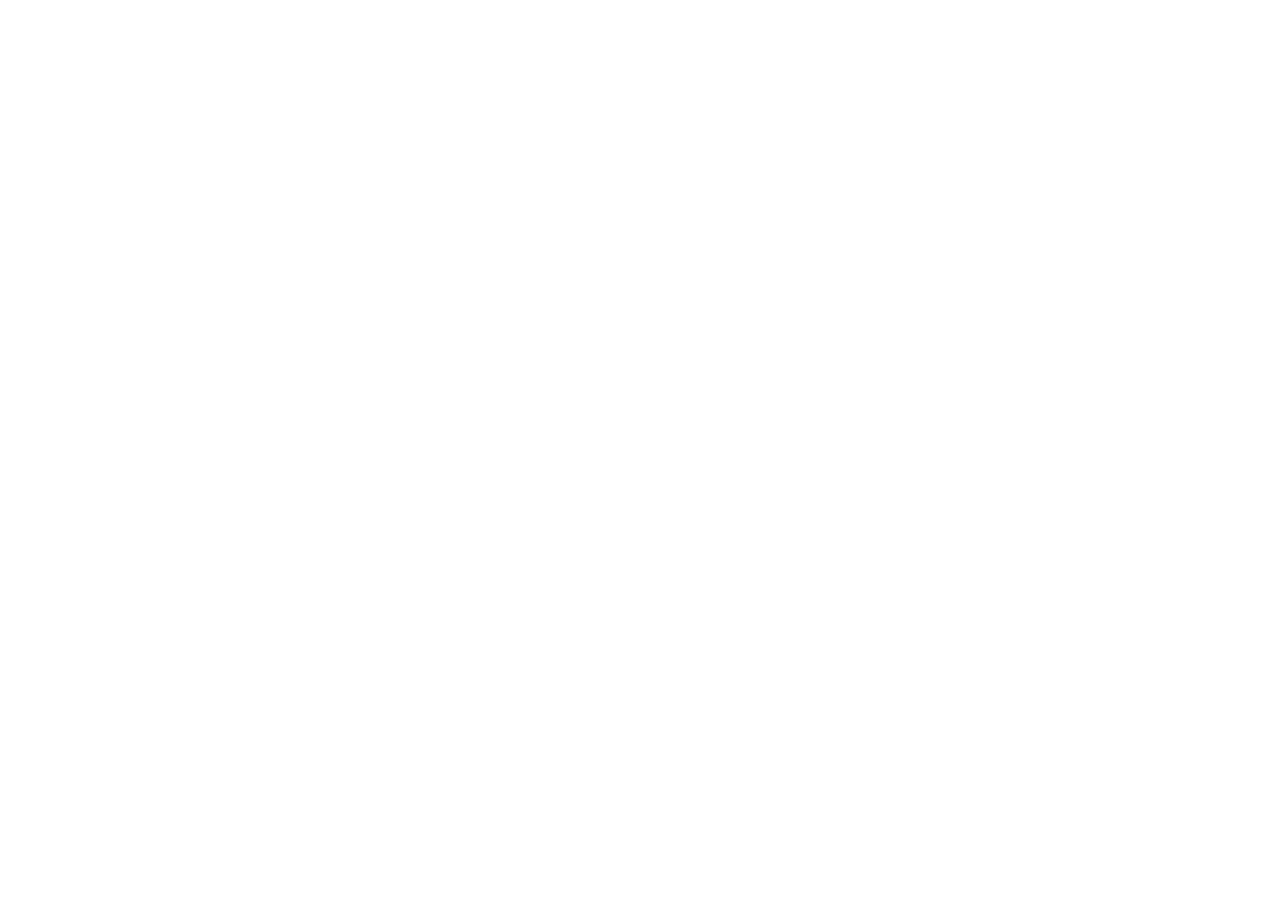
==== Project/index.html @ e07c7c33 "project start" ====
<!DOCTYPE html>
<html lang="en">
<head>
    <meta charset="UTF-8">
    <meta name="viewport" content="width=device-width, initial-scale=1.0">
    <title>digital agency b8</title>
    <link rel="stylesheet" href="./style.css">
</head>
<body>

    
</body>
</html>
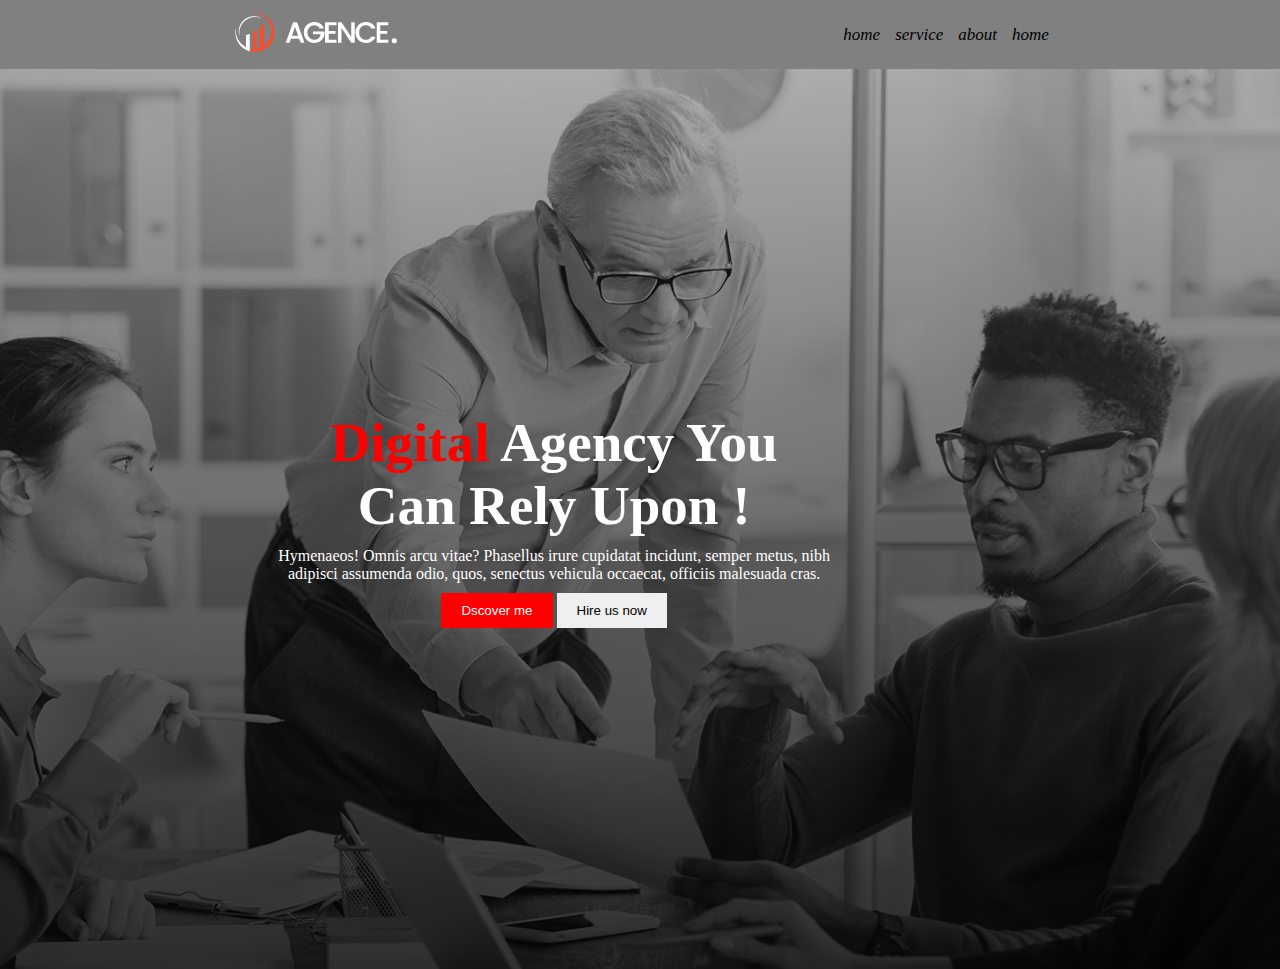
==== commit 4bebef4b: "added banner section" ====
--- a/Project/index.html
+++ b/Project/index.html
@@ -1,13 +1,45 @@
 <!DOCTYPE html>
 <html lang="en">
-<head>
-    <meta charset="UTF-8">
-    <meta name="viewport" content="width=device-width, initial-scale=1.0">
+  <head>
+    <meta charset="UTF-8" />
+    <meta name="viewport" content="width=device-width, initial-scale=1.0" />
     <title>digital agency b8</title>
-    <link rel="stylesheet" href="./style.css">
-</head>
-<body>
+    <link rel="stylesheet" href="./style.css" />
+  </head>
+  <body>
+    <header>
+      <!-- start nav bar here -->
+      <div class="nav-container">
+        <div class="logo">
+          <img src="/asset/logo/logo.png" alt="logo" />
+        </div>
 
-    
-</body>
-</html>+        <div class="menus">
+          <li>home</li>
+          <li>service</li>
+          <li>about</li>
+          <li>home</li>
+        </div>
+      </div>
+
+      <!-- banner section start here -->
+      <div class="banner-container">
+        <div class="banner-info">
+            <h1 class="title">
+                <span class="primary">Digital</span> Agency You <br />
+                Can Rely Upon !
+              </h1>
+              <p class="description">
+                Hymenaeos! Omnis arcu vitae? Phasellus irure cupidatat incidunt,
+                semper metus, nibh adipisci assumenda odio, quos, senectus vehicula
+                occaecat, officiis malesuada cras.
+              </p>
+              <button class="btn bg-primary">Dscover me</button>
+              <button class="btn">Hire us now</button>
+            </div>
+      </div>
+
+      
+    </header>
+  </body>
+</html>
--- a/Project/style.css
+++ b/Project/style.css
@@ -0,0 +1,64 @@
+/* This is defult system 0 */
+*{
+    margin: 0%;
+    padding: 0%;
+}
+
+.nav-container{
+    display: flex;
+    background-color: gray;
+    padding: 10px;
+    justify-content: space-around;
+    align-items: center;
+}
+
+.menus{
+    list-style: none ;
+    display: flex;
+    gap: 15px;
+    font-size: 17px;
+    font-style: italic;
+}
+
+.banner-container{
+    height: 100vh;
+    background-image: url("/asset/image/background.jpg"),
+    linear-gradient(rgb(0, 0, 0, 0.3), rgb(0, 0, 0, 0.8));
+/* linear gradiant mix two colore and create a new color combination, GRADIENT will work after use blend-mode! */
+    background-blend-mode: overlay;
+    background-position: center;
+    background-repeat: no-repeat;
+    background-size: cover;
+text-align: center; 
+display: flex;
+align-items: center;
+
+}
+.primary{
+    color: red;
+}
+
+.title{
+    font-size: 55px;
+font-weight: bold;
+color: white;
+}
+
+.description{
+color: white;
+padding: 10px;
+width: 50%;
+/* text-align: center; */
+margin: auto;
+}
+
+.btn{
+    padding: 10px 20px;
+    border: none;
+}
+
+.bg-primary{
+    background-color: red;
+    color: white;
+}
+
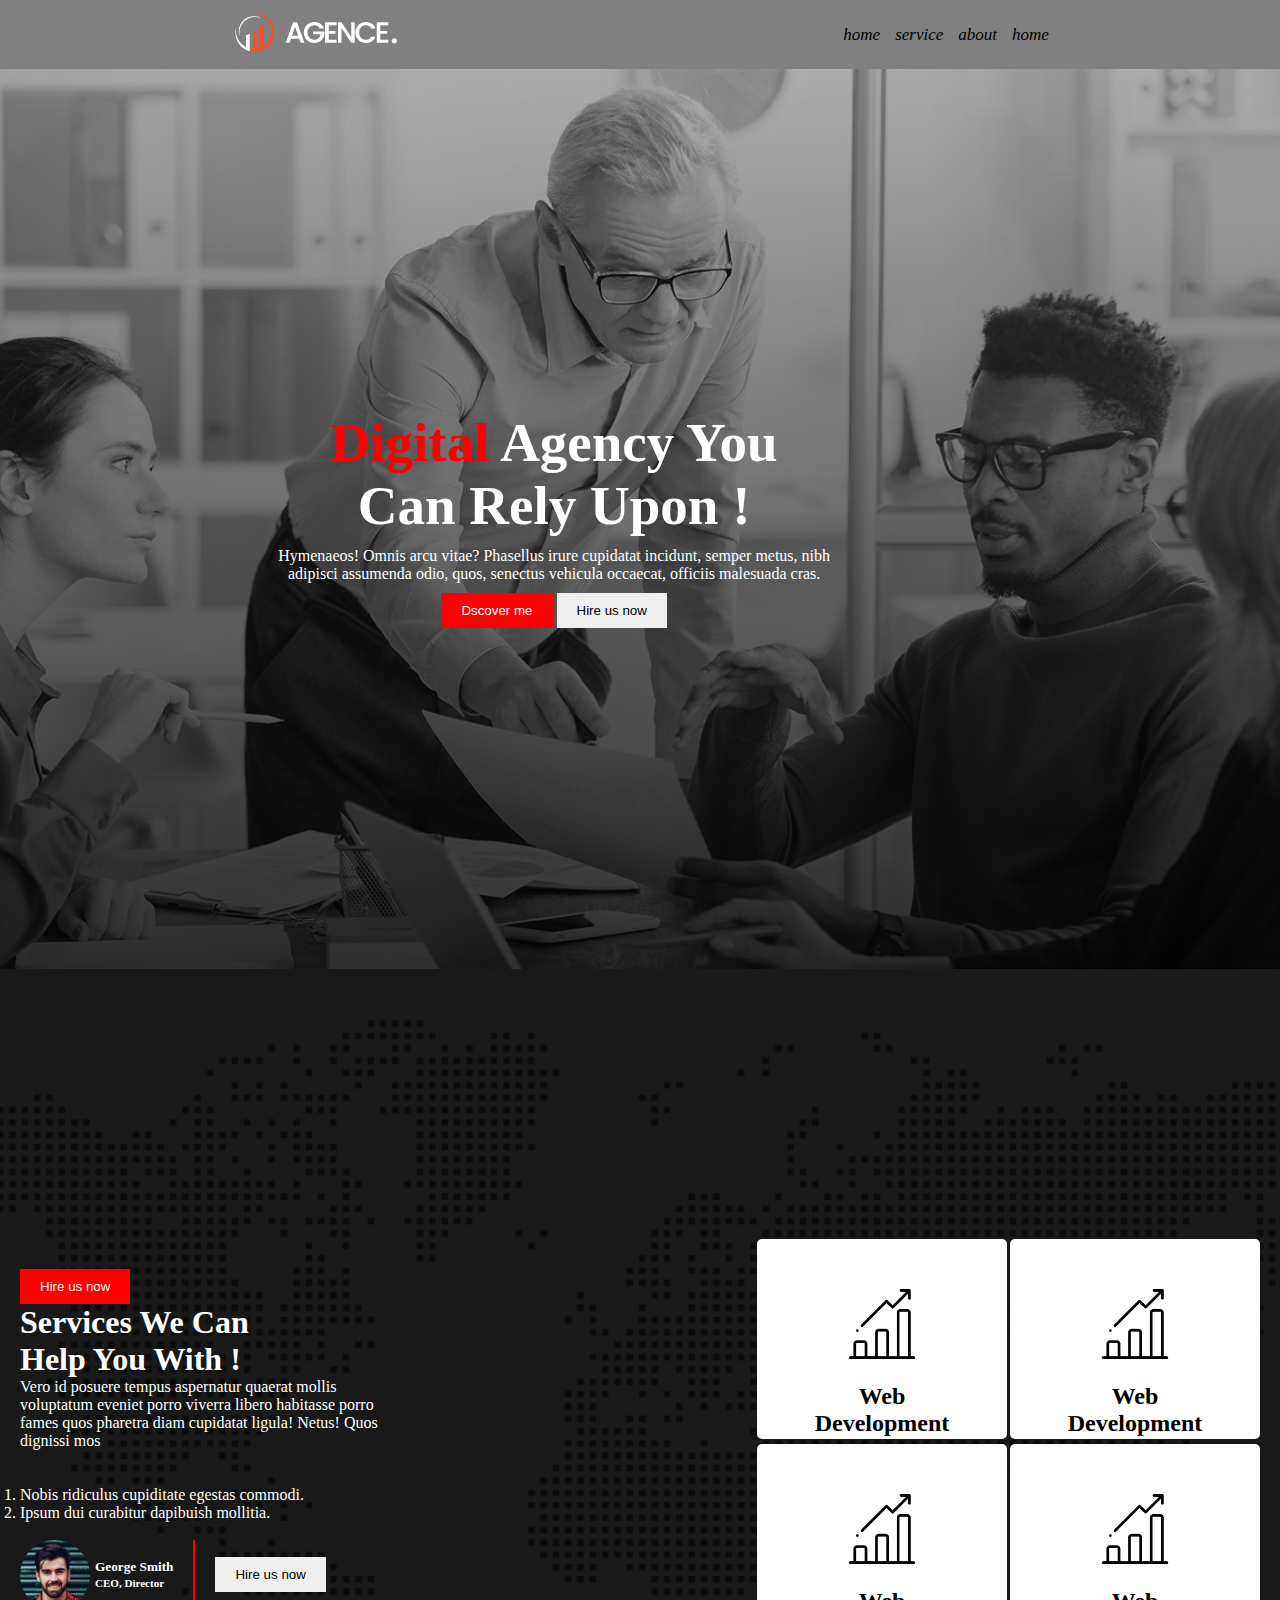
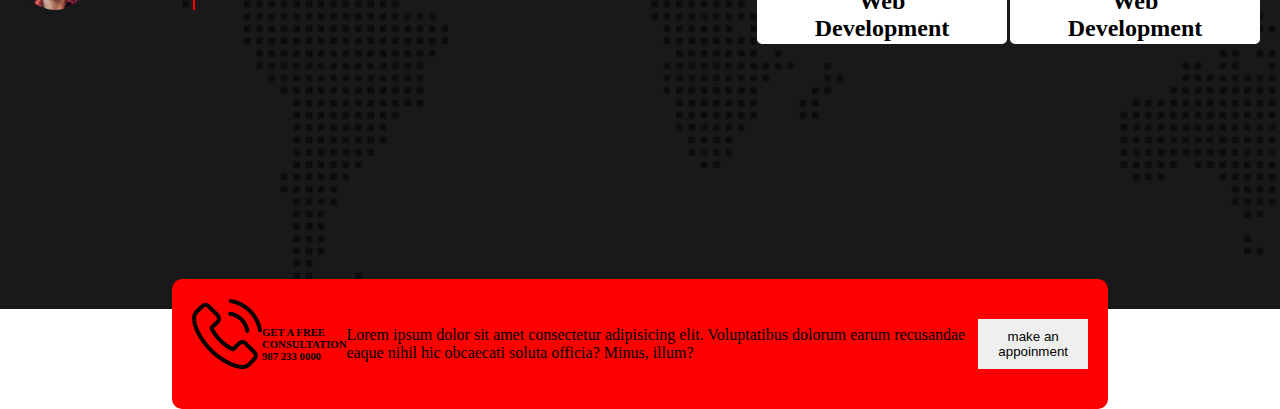
==== commit b7d478a4: "add appointment section" ====
--- a/Project/index.html
+++ b/Project/index.html
@@ -21,25 +21,118 @@
           <li>home</li>
         </div>
       </div>
-
+    </header>
+    <main>
       <!-- banner section start here -->
       <div class="banner-container">
         <div class="banner-info">
-            <h1 class="title">
-                <span class="primary">Digital</span> Agency You <br />
-                Can Rely Upon !
-              </h1>
-              <p class="description">
-                Hymenaeos! Omnis arcu vitae? Phasellus irure cupidatat incidunt,
-                semper metus, nibh adipisci assumenda odio, quos, senectus vehicula
-                occaecat, officiis malesuada cras.
-              </p>
-              <button class="btn bg-primary">Dscover me</button>
+          <h1 class="title">
+            <span class="primary">Digital</span> Agency You <br />
+            Can Rely Upon !
+          </h1>
+          <p class="description">
+            Hymenaeos! Omnis arcu vitae? Phasellus irure cupidatat incidunt,
+            semper metus, nibh adipisci assumenda odio, quos, senectus vehicula
+            occaecat, officiis malesuada cras.
+          </p>
+          <button class="btn bg-primary">Dscover me</button>
+          <button class="btn">Hire us now</button>
+        </div>
+      </div>
+
+      <!-- Start service section -->
+      <div class="service-container">
+        <div class="left-side-container">
+          <button class="btn bg-primary">Hire us now</button>
+          <h1>
+            Services We Can <br />
+            Help You With !
+          </h1>
+          <p class="service-description">
+            Vero id posuere tempus aspernatur quaerat mollis voluptatum eveniet
+            porro viverra libero habitasse porro fames quos pharetra diam
+            cupidatat ligula! Netus! Quos dignissi mos
+          </p>
+
+          <br />
+          <br />
+
+          <ol>
+            <li>Nobis ridiculus cupiditate egestas commodi.</li>
+            <li>Ipsum dui curabitur dapibuish mollitia.</li>
+          </ol>
+
+          <br />
+
+          <!-- Author section start here -->
+
+          <div class="author-container">
+            <div class="profile-container">
+              <img class="author-img" src="/asset/image/author.jpg" alt="" />
+              <h5>
+                George Smith <br />
+                <small>CEO, Director</small>
+              </h5>
+            </div>
+            <div class="author-button">
               <button class="btn">Hire us now</button>
             </div>
+          </div>
+
+          <!-- End Author section here -->
+        </div>
+
+        <!-- Box container start here -->
+
+        <div class="right-side-container">
+          <div class="first-two-box">
+            <div class="box">
+              <img class="icon" src="/asset/icons/bar-chart.png" alt="" />
+              <h2>Web Development</h2>
+            </div>
+            <div class="box">
+              <img class="icon" src="/asset/icons/bar-chart.png" alt="" />
+              <h2>Web Development</h2>
+            </div>
+          </div>
+
+          <div class="first-two-box">
+            <div class="box">
+              <img class="icon" src="/asset/icons/bar-chart.png" alt="" />
+              <h2>Web Development</h2>
+            </div>
+            <div class="box">
+              <img class="icon" src="/asset/icons/bar-chart.png" alt="" />
+              <h2>Web Development</h2>
+            </div>
+          </div>
+        </div>
+        <!-- End Box container here -->
       </div>
 
-      
-    </header>
+      <!-- appoinment container start from here -->
+      <div class="appoinment-container">
+        <div class="phone-call">
+          <img class="icon" src="/asset/icons/phone-call.png" alt="" />
+          <h6>
+            GET A FREE CONSULTATION <br />
+            987 233 0000
+          </h6>
+        </div>
+
+        <div class="apoinment-desc">
+          <p>
+            Lorem ipsum dolor sit amet consectetur adipisicing elit.
+            Voluptatibus dolorum earum recusandae eaque nihil hic obcaecati
+            soluta officia? Minus, illum?
+          </p>
+        </div>
+
+        <div class="appoinment-btn">
+          <button class="btn">make an appoinment</button>
+        </div>
+
+      </div>
+    </main>
   </body>
 </html>
--- a/Project/style.css
+++ b/Project/style.css
@@ -62,3 +62,190 @@
     color: white;
 }
 
+.service-container{
+    height: 100vh;
+    background-image: url("/asset/image/footer-bg.png"),
+    linear-gradient(rgb(0, 0, 0, 0.9), rgb(0, 0, 0, 0.9));
+/* linear gradiant mix two colore and create a new color combination, GRADIENT will work after use blend-mode! */
+    background-blend-mode: overlay;
+    background-position: center;
+    background-repeat: no-repeat;
+    background-size: cover;
+/* text-align: center; 
+display: flex;
+align-items: center; */
+color: white;
+display: flex;
+align-items: center;
+/* justify-content: space-around; */
+padding: 20px;
+}
+  
+.icon{
+    width: 70px;
+    margin-bottom: 20px;
+}
+
+.box{
+text-align: center;
+width: 150px;
+height: 100px;
+padding: 50px; 
+background-color: white;
+color: black;
+border-radius: 5px;
+/* box-shadow: 4px 4px 8px gray; */
+}
+
+.service-description{
+    width: 50%;
+
+}
+
+.first-two-box{
+    display: flex;
+    gap: 3px;
+    margin-top: 5px;
+}
+
+.author-img{
+    width: 70px;
+    height: 70px;
+    border-radius: 35px;
+}
+
+.author-container{
+    display: flex;
+    gap: 20px;
+    align-items: center;
+}
+
+.profile-container{
+    display: flex;
+    align-items: center;
+    gap: 5px;
+    border-right: 2px solid red;
+    padding-right: 20px;
+}
+
+.phone-call{
+    display: flex;
+    align-items: center;
+}
+
+.appoinment-container{
+    display: flex;
+    justify-content: space-around;
+    width: 70%;
+    margin: auto;
+    padding: 20px;
+    background-color: red;
+    border-radius: 10px;
+    margin-top: -30px;
+    align-items: center;
+}
+
+
+
+
+
+
+
+
+
+
+
+
+
+
+
+
+
+
+
+
+
+
+
+
+
+
+
+
+
+
+
+
+
+
+
+
+
+
+
+
+
+
+
+
+
+
+
+
+
+
+
+
+
+
+
+
+
+
+
+
+
+
+
+
+
+
+
+
+
+
+
+
+
+
+
+
+
+
+
+
+
+
+
+
+
+
+
+
+
+
+
+
+
+
+
+
+
+
+
+
+
+
+
+
+
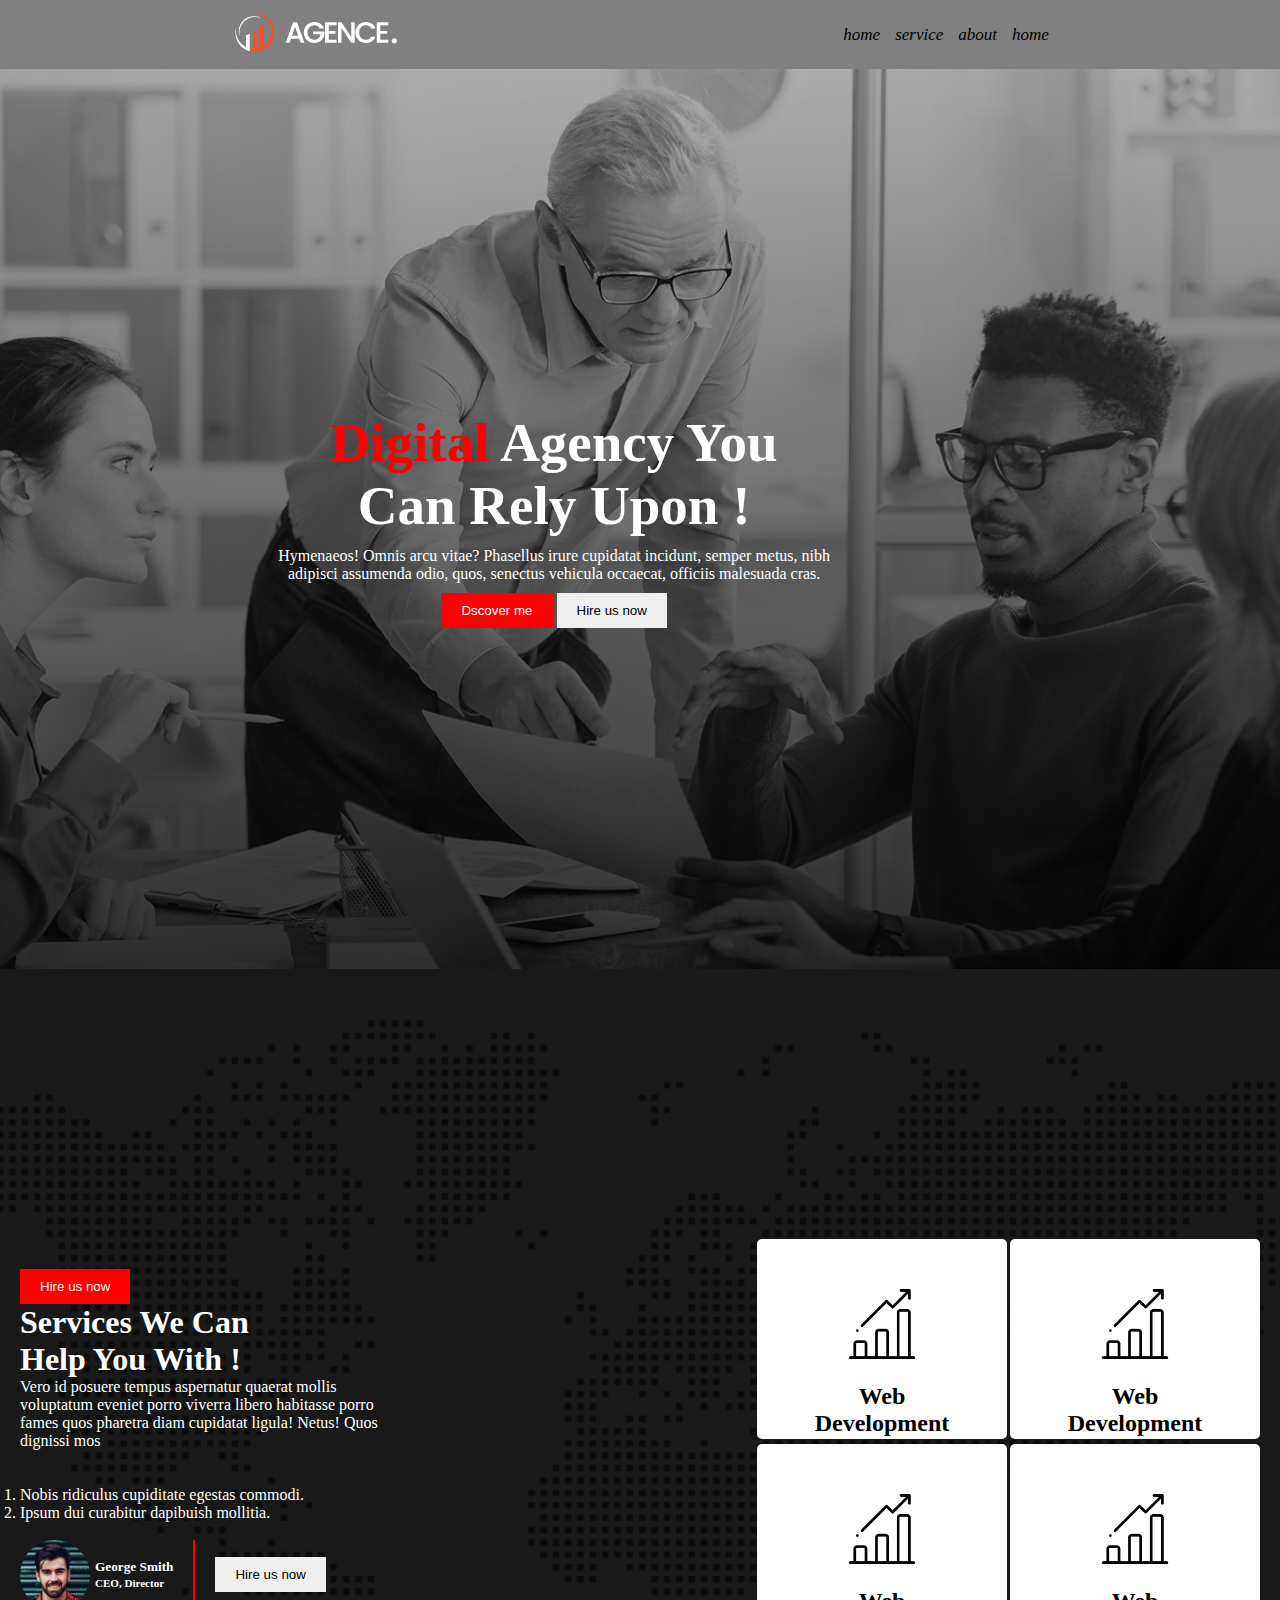
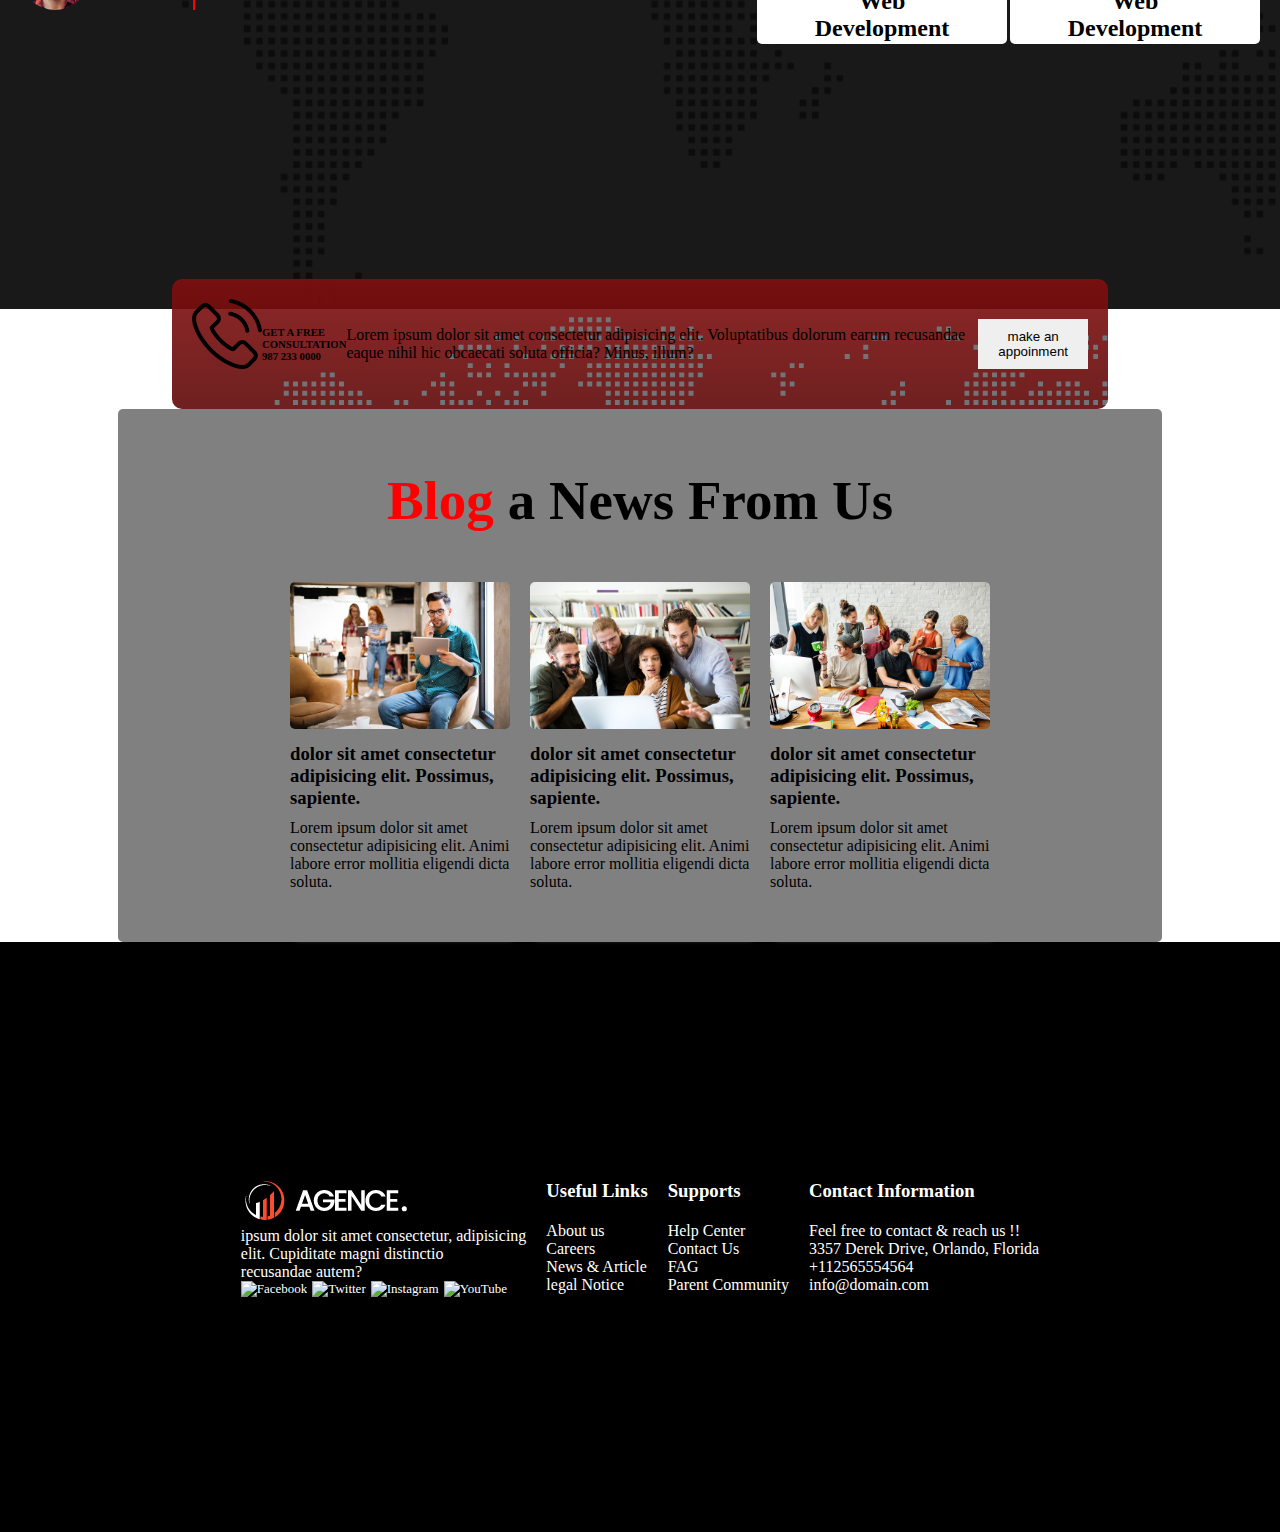
==== commit 63c57444: "added footer section" ====
--- a/Project/index.html
+++ b/Project/index.html
@@ -131,8 +131,87 @@
         <div class="appoinment-btn">
           <button class="btn">make an appoinment</button>
         </div>
-
-      </div>
+      </div>
+
+      <!-- blog container start from here -->
+      <div class="blog-container">
+        <h1 class="title blog-title">
+          <span class="primary">Blog</span> a News From Us
+        </h1>
+
+        <div class="cards">
+          <div class="card">
+            <img class="blog-img" src="/asset/image/blog-1.jpg" alt="" />
+            <h3 class="card-title">
+             dolor sit amet consectetur adipisicing elit. Possimus,
+              sapiente.
+            </h3>
+            <p>Lorem ipsum dolor sit amet consectetur adipisicing elit. Animi labore error mollitia eligendi dicta soluta.</p>
+          </div>
+
+
+          <div class="card">
+            <img class="blog-img" src="/asset/image/blog-2.jpg" alt="" />
+            <h3 class="card-title">
+             dolor sit amet consectetur adipisicing elit. Possimus,
+              sapiente.
+            </h3>
+            <p>Lorem ipsum dolor sit amet consectetur adipisicing elit. Animi labore error mollitia eligendi dicta soluta.</p>
+          </div>
+
+
+          <div class="card">
+            <img class="blog-img" src="/asset/image/blog-3.jpg" alt="" />
+            <h3 class="card-title">
+             dolor sit amet consectetur adipisicing elit. Possimus,
+              sapiente.
+            </h3>
+            <p>Lorem ipsum dolor sit amet consectetur adipisicing elit. Animi labore error mollitia eligendi dicta soluta.</p>
+          </div>
+        </div>
+      </div>
+
     </main>
+
+    <!-- footer section start here -->
+    <footer>
+      <div class="footer-container">
+      <div >
+        <img src="/asset/logo/logo.png" alt="">
+        <p>ipsum dolor sit amet consectetur, adipisicing <br>elit. Cupiditate magni distinctio <br> recusandae autem?</p>
+        <div class="social-media">
+          <img src="" alt="Facebook">
+          <img src="" alt="Twitter">
+          <img src="" alt="Instagram">
+          <img src="" alt="YouTube">
+        </div>
+      </div>
+
+      <div class=" u-link">
+        <h3 class="Headline">Useful Links</h3>
+        <p>About us</p>
+        <p>Careers</p>
+        <p>News & Article</p>
+        <p>legal Notice</p>
+      </div>
+
+      <div class=" supports">
+        <h3 class="Headline">Supports</h3>
+        <p>Help Center</p>
+        <p>Contact Us</p>
+        <p>FAG</p>
+        <p>Parent Community</p>
+      </div>
+
+      <div class=" c-info">
+        <h3 class="Headline">Contact Information</h3>
+        <p>Feel free to contact & reach us !!</p>
+        <p>3357 Derek Drive, Orlando, Florida</p>
+        <p>+112565554564</p>
+        <p>info@domain.com</p>
+      </div>
+
+    </div>
+    </footer>
   </body>
 </html>
--- a/Project/style.css
+++ b/Project/style.css
@@ -134,118 +134,173 @@
 }
 
 .appoinment-container{
+    /* background-image: url("/asset/image/footer-bg.png"),
+    linear-gradient(rgba(130, 15, 15, 0.9), rgba(95, 8, 8, 0.9)); */
+    background-image: url("/asset/image/footer-bg.png"), linear-gradient(rgba(130, 15, 15, 0.9),rgba(95, 8, 8, 0.9) );
     display: flex;
     justify-content: space-around;
     width: 70%;
     margin: auto;
     padding: 20px;
-    background-color: red;
+    /* background-color: red; */
     border-radius: 10px;
     margin-top: -30px;
     align-items: center;
-}
-
-
-
-
-
-
-
-
-
-
-
-
-
-
-
-
-
-
-
-
-
-
-
-
-
-
-
-
-
-
-
-
-
-
-
-
-
-
-
-
-
-
-
-
-
-
-
-
-
-
-
-
-
-
-
-
-
-
-
-
-
-
-
-
-
-
-
-
-
-
-
-
-
-
-
-
-
-
-
-
-
-
-
-
-
-
-
-
-
-
-
-
-
-
-
-
-
-
-
-
-
-
-
-
-
+    color: black;
+}
+
+.blog-title{
+color: #000;
+text-align: center;
+margin: 50px ;
+}
+
+.blog-container{
+    width: 80%;
+    margin: auto;
+    background-color: gray;
+    padding: 10px;
+    border-radius: 5px;
+}
+
+.card{
+    width: 220px;
+    height: 350px;
+    /* background-color: #17028e; */
+    box-shadow: 4px 8px 4px gray;
+    border-radius: 5px;
+    /* display: flex; */
+}
+
+.blog-img{
+    width: 100%;
+    border-radius: 5px;
+}
+
+.card-title{
+    margin-top: 10px ;
+    margin-bottom: 10px ;
+}
+
+.cards{
+    display: flex;
+    gap: 20px;
+    justify-content:center;
+}
+
+.footer-container{
+    background-color: #000;
+    height:50vh ;
+    color: white;
+    display: flex;
+    justify-content: center;
+    align-items: center;
+    gap: 20px;
+    padding: 70px;
+}
+
+.Headline{
+padding-bottom: 20px;
+}
+
+.social-media{
+    display: flex;
+    gap: 5px;
+    font-size: small;
+}
+
+
+
+
+
+
+
+
+
+
+
+
+
+
+
+
+
+
+
+
+
+
+
+
+
+
+
+
+
+
+
+
+
+
+
+
+
+
+
+
+
+
+
+
+
+
+
+
+
+
+
+
+
+
+
+
+
+
+
+
+
+
+
+
+
+
+
+
+
+
+
+
+
+
+
+
+
+
+
+
+
+
+
+
+
+
+
+
+
+
+
+
+
+
+
+
